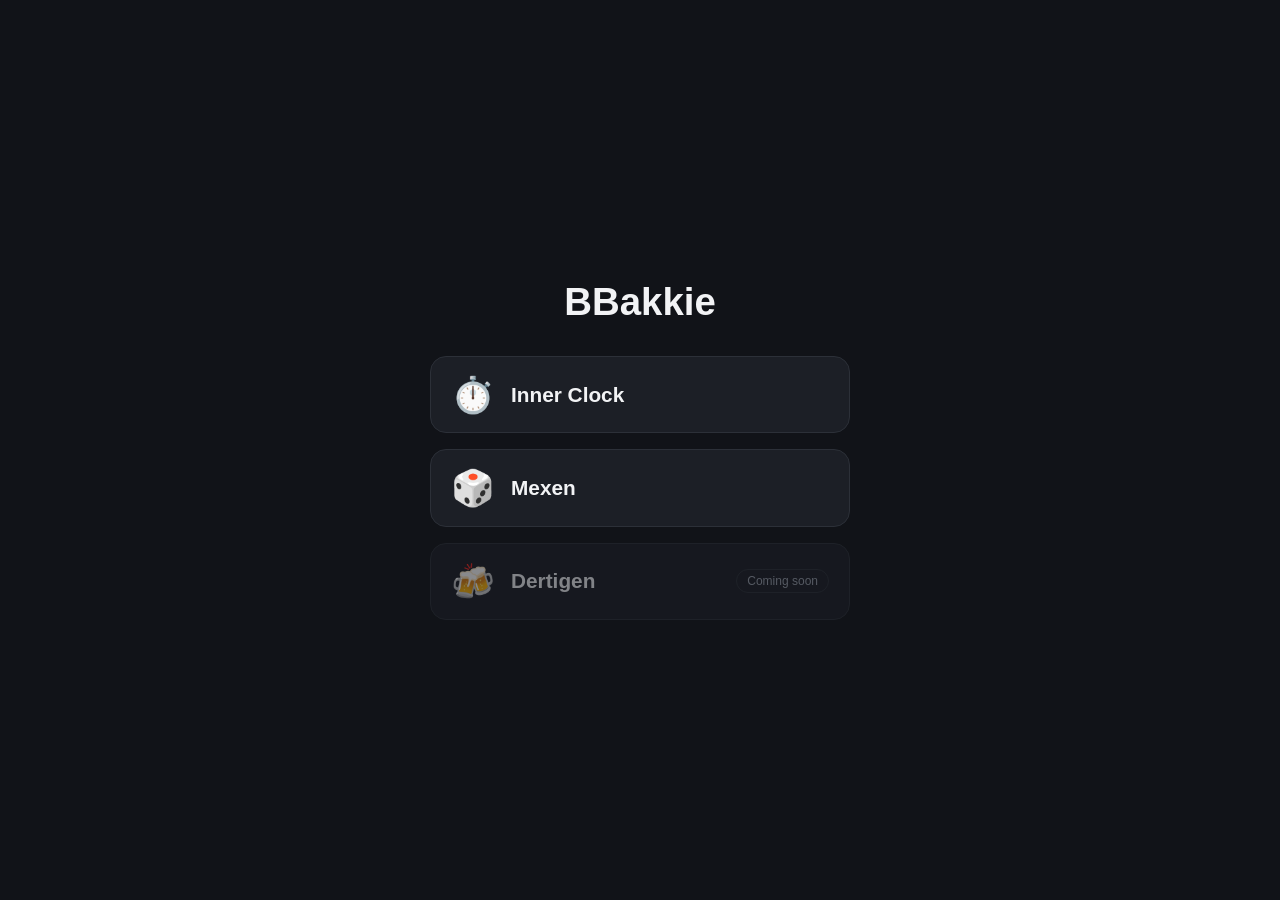
==== bbakkie/index.html @ 8d5cec1a "Restructure: treat all three games equally in folder layout Internal reorganization only — no repo, " ====
<!DOCTYPE html>
<html lang="en">
<head>
  <meta charset="UTF-8" />
  <meta name="viewport" content="width=device-width, initial-scale=1, user-scalable=no, viewport-fit=cover" />
  <meta name="theme-color" media="(prefers-color-scheme: light)" content="#111318" />
  <meta name="theme-color" media="(prefers-color-scheme: dark)" content="#111318" />
  <meta name="apple-mobile-web-app-capable" content="yes" />
  <meta name="apple-mobile-web-app-status-bar-style" content="black-translucent" />
  <meta name="apple-mobile-web-app-title" content="BBakkie" />
  <title>BBakkie</title>
  <link rel="stylesheet" href="css/core.css" />
  <link rel="manifest" href="manifest.webmanifest" />
  <link rel="apple-touch-icon" href="assets/icons/apple-touch-icon.png" />
</head>
<body>

  <div class="safe-area-cover safe-area-top" aria-hidden="true"></div>
  <div class="safe-area-cover safe-area-bottom" aria-hidden="true"></div>

  <!-- LANDING -->
  <section id="screen-landing" class="screen active">
    <div class="landing-content">
      <h1 class="title">BBakkie</h1>

      <nav class="game-list">
        <a href="inner-clock.html" class="game-tile">
          <span class="game-tile-icon">⏱️</span>
          <span class="game-tile-label">Inner Clock</span>
        </a>
        <a href="mexen.html" class="game-tile">
          <span class="game-tile-icon">🎲</span>
          <span class="game-tile-label">Mexen</span>
        </a>
        <div class="game-tile game-tile-disabled" aria-disabled="true">
          <span class="game-tile-icon">🍻</span>
          <span class="game-tile-label">Dertigen</span>
          <span class="game-tile-badge">Coming soon</span>
        </div>
      </nav>
    </div>
  </section>

  <script>
    if ("serviceWorker" in navigator) {
      window.addEventListener("load", () => {
        navigator.serviceWorker.register("service-worker.js").catch(() => {});
      });
    }
  </script>
</body>
</html>
---- bbakkie/css/core.css ----
/* Shared styles for every BBakkie page: theme variables, resets, screen
   scaffolding, the landing page, and the building blocks used by more than
   one game (home layout, steppers, buttons, game-sub screens, end screens).
   Game-specific rules live in inner-clock.css / mexen.css, loaded after
   this file so they can override it. */

:root {
  --bg: #111318;
  --surface: #1c1f26;
  --text: #f2f3f5;
  --muted: #9aa0ac;
  --accent: #2ecc71;
  --accent-dark: #219150;
  --danger: #e74c3c;
  --border: #2c3038;
}

* {
  box-sizing: border-box;
  touch-action: manipulation;
  -webkit-touch-callout: none;
}

html, body {
  height: 100%;
  overscroll-behavior: none;
}

body {
  margin: 0;
  background: var(--bg);
  color: var(--text);
  font-family: -apple-system, BlinkMacSystemFont, "Segoe UI", Roboto, sans-serif;
  overflow: hidden;
  user-select: none;
  -webkit-user-select: none;
}

.screen {
  display: none;
  position: fixed;
  inset: 0;
  flex-direction: column;
  align-items: center;
  justify-content: center;
  padding: 24px;
}

.safe-area-cover {
  position: fixed;
  left: 0;
  right: 0;
  background: var(--bg);
  z-index: 1000;
  pointer-events: none;
}

.safe-area-top {
  top: 0;
  height: env(safe-area-inset-top, 0px);
}

.safe-area-bottom {
  bottom: 0;
  height: env(safe-area-inset-bottom, 0px);
}

.screen.active {
  display: flex;
}

/* Home link — top-left icon on each game's HOME screen, back to the BBakkie
   landing page. Padding + negative margin grows the tap target without
   shifting the icon's visual position. */

.home-link {
  position: absolute;
  top: max(16px, env(safe-area-inset-top));
  left: 16px;
  display: flex;
  padding: 8px;
  margin: -8px;
  color: var(--muted);
  z-index: 10;
}

.home-icon {
  width: 28px;
  height: 28px;
}

/* LANDING */

.landing-content {
  width: 100%;
  max-width: 420px;
  display: flex;
  flex-direction: column;
  align-items: stretch;
  gap: 32px;
}

.game-list {
  display: flex;
  flex-direction: column;
  gap: 16px;
}

.game-tile {
  display: flex;
  align-items: center;
  gap: 16px;
  background: var(--surface);
  border: 1px solid var(--border);
  border-radius: 16px;
  padding: 20px;
  text-decoration: none;
  color: var(--text);
}

.game-tile-icon {
  font-size: 2.2rem;
  line-height: 1;
}

.game-tile-label {
  font-size: 1.3rem;
  font-weight: 600;
}

.game-tile-disabled {
  opacity: 0.5;
}

.game-tile-badge {
  margin-left: auto;
  font-size: 0.75rem;
  color: var(--muted);
  border: 1px solid var(--border);
  border-radius: 999px;
  padding: 4px 10px;
}

/* HOME — shared layout for each game's home screen */

.home-content {
  width: 100%;
  max-width: 420px;
  display: flex;
  flex-direction: column;
  align-items: center;
  gap: 20px;
}

.title {
  font-size: 2.4rem;
  margin: 0;
  font-weight: 700;
  text-align: center;
}

.setting-block {
  width: 100%;
  display: flex;
  flex-direction: column;
  gap: 8px;
}

.setting-label {
  font-size: 0.9rem;
  color: var(--muted);
}

.stepper {
  display: flex;
  align-items: center;
  justify-content: center;
  gap: 24px;
  background: var(--surface);
  border: 1px solid var(--border);
  border-radius: 12px;
  padding: 10px;
}

.stepper-btn {
  width: 44px;
  height: 44px;
  border-radius: 50%;
  border: none;
  background: var(--border);
  color: var(--text);
  font-size: 1.4rem;
  line-height: 1;
  cursor: pointer;
}

.stepper-value {
  font-size: 1.4rem;
  min-width: 2ch;
  text-align: center;
}

.btn {
  border: none;
  border-radius: 14px;
  font-size: 1.1rem;
  font-weight: 600;
  cursor: pointer;
  padding: 16px 24px;
}

.btn-primary {
  background: var(--accent);
  color: #06210f;
  transition: background 0.2s ease, color 0.2s ease;
}

.btn:disabled {
  background: var(--border);
  color: var(--muted);
  cursor: default;
}

.btn-large {
  width: 100%;
}

/* GAME — shared in-game screen scaffolding */

.game-sub {
  display: none;
  position: absolute;
  inset: 0;
  flex-direction: column;
  align-items: center;
  justify-content: center;
  gap: 24px;
}

.game-sub.active {
  display: flex;
}

.player-label {
  font-size: 1.6rem;
  font-weight: 600;
}

/* END — shared results screen layout */

.end-content {
  width: 100%;
  max-width: 420px;
  display: flex;
  flex-direction: column;
  align-items: stretch;
  gap: 20px;
}

.end-title {
  text-align: center;
  margin: 0;
}
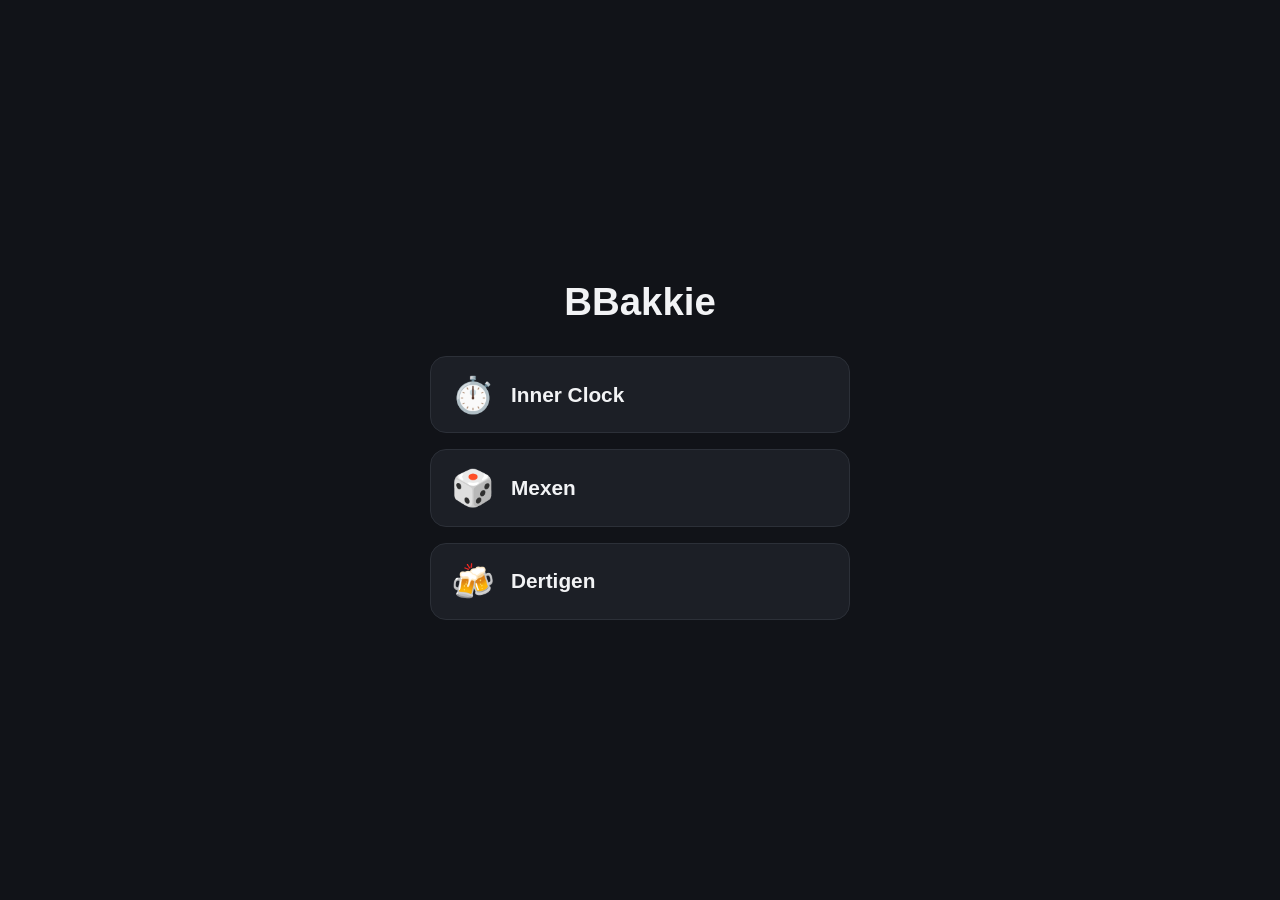
==== commit b5599301: "Add Dertigen: third game with full engine, UI, and tests Per SPEC-dertigen.md, all six phases: pass-" ====
--- a/bbakkie/index.html
+++ b/bbakkie/index.html
@@ -32,11 +32,10 @@
           <span class="game-tile-icon">🎲</span>
           <span class="game-tile-label">Mexen</span>
         </a>
-        <div class="game-tile game-tile-disabled" aria-disabled="true">
+        <a href="dertigen.html" class="game-tile">
           <span class="game-tile-icon">🍻</span>
           <span class="game-tile-label">Dertigen</span>
-          <span class="game-tile-badge">Coming soon</span>
-        </div>
+        </a>
       </nav>
     </div>
   </section>
